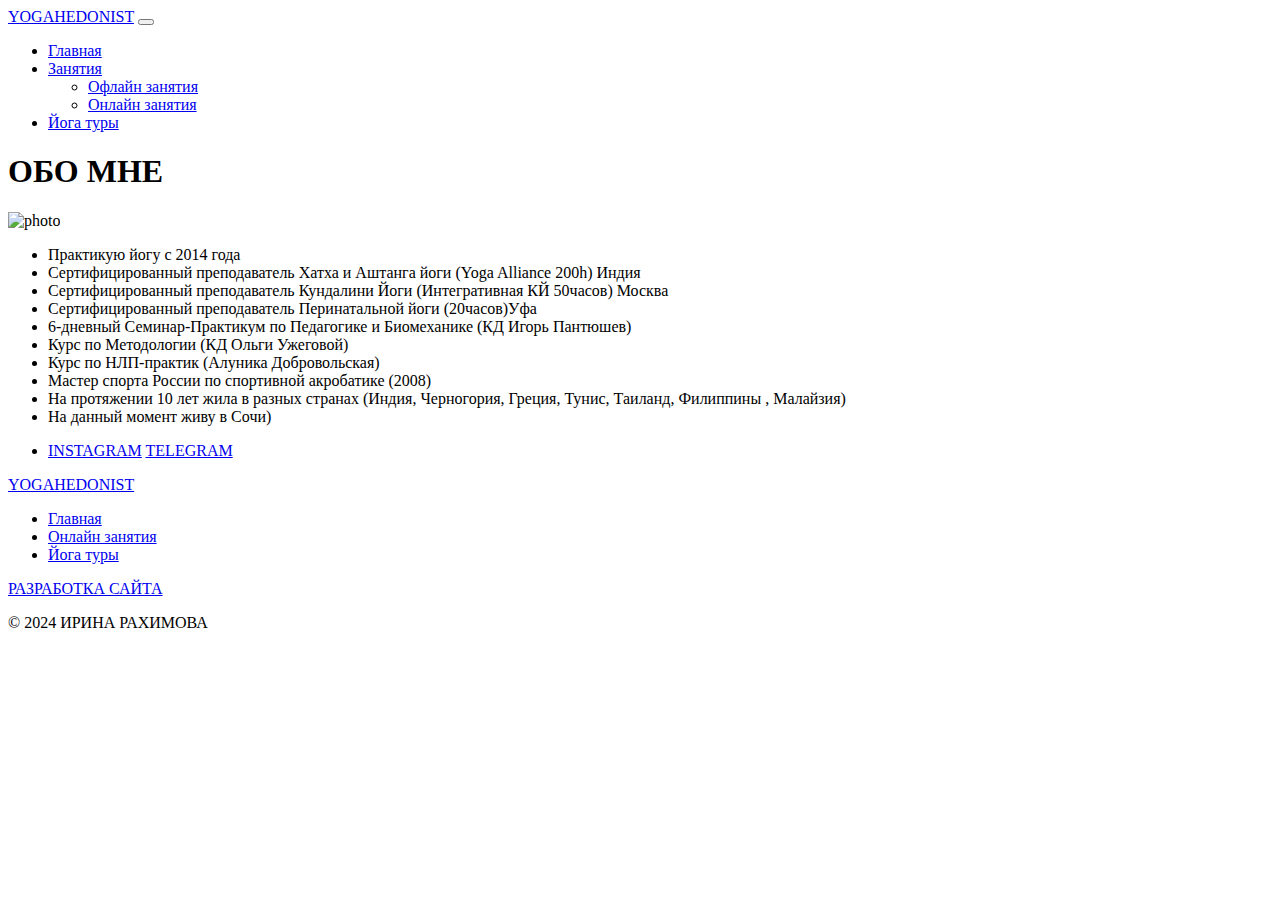
==== about.html @ 319e91f0 "Add files via upload" ====
<!doctype html>
<html lang="ru">

<head>
  <meta charset="utf-8">
  <meta name="viewport" content="width=device-width, initial-scale=1">
  <title>yoga</title>
  <link
    rel="stylesheet"
    href="https://cdnjs.cloudflare.com/ajax/libs/animate.css/4.1.1/animate.min.css"
  />
  <link href="https://cdn.jsdelivr.net/npm/bootstrap@5.3.0/dist/css/bootstrap.min.css" rel="stylesheet"
    integrity="sha384-9ndCyUaIbzAi2FUVXJi0CjmCapSmO7SnpJef0486qhLnuZ2cdeRhO02iuK6FUUVM" crossorigin="anonymous">
    <link rel="stylesheet" href="css/style.min.css">
    
</head>

<body>
  

<header class="header">
  <div class="container">
      <nav class="navbar navbar-expand-lg">
        <div class="container-fluid">
          <a class="navbar-brand" href="#">YOGAHEDONIST</a>
          <button class="navbar-toggler" type="button" data-bs-toggle="collapse" data-bs-target="#navbarSupportedContent"
            aria-controls="navbarSupportedContent" aria-expanded="false" aria-label="Toggle navigation">
            <span class="navbar-toggler-icon"></span>
          </button>
          <div class="collapse navbar-collapse" id="navbarSupportedContent">
            <ul class="navbar-nav me-auto mb-2 mb-lg-0">
              <li class="nav-item">
                <a class="nav-link" aria-current="page" href="index.html">Главная</a>
              </li>
              
              <li class="nav-item dropdown">
                <a class="nav-link dropdown-toggle" href="#" role="button" data-bs-toggle="dropdown" aria-expanded="false">
                  Занятия
                </a>
                <ul class="dropdown-menu">
                  <li><a class="dropdown-item" href="#">Офлайн занятия</a></li>
                  <li><a class="dropdown-item" href="#">Онлайн занятия</a></li>
                </ul>
              </li>
              <!-- <li class="nav-item">
                <a class="nav-link" href="#">Полезности</a>
              </li> -->
              <li class="nav-item">
                <a class="nav-link" href="#">Йога туры</a>
              </li>
            </ul>
          </div>
      </nav>
    </div>
</header>

<div class="aboutme">
  <div class="container">
<section class="about-photo">
<div class="container-fluid">
<div>
  <div class="about-photo__box">
  <h1 class="about-photo__title">
ОБО МНЕ
  </h1>
  <img class="about-photo__img" src="img/aboutme.jpeg" alt="photo">
  </div>
</div>
</div>
</section>


    <div class="aboutme__timeline">
      <ul class="timeline">
  <li class="event">
    <div class="event__date">
      Практикую йогу с 2014 года
    </div>
  </li>
  <li class="event">
    <div class="event__date">
      Сертифицированный преподаватель  Хатха и Аштанга йоги 
(Yoga Alliance 200h) Индия
    </div>
  </li>
  <li class="event">
    <div class="event__date">
      Сертифицированный преподаватель Кундалини Йоги 
(Интегративная КЙ 50часов) Москва
    </div>
  </li>
  <li class="event">
    <div class="event__date">
      Сертифицированный преподаватель Перинатальной йоги 
(20часов)Уфа
    </div>
  </li>
  <li class="event ">
    <div class="event__date">
      6-дневный Семинар-Практикум по Педагогике и Биомеханике 
(КД Игорь Пантюшев)
    </div>
  </li>

   <li class="event">
    <div class="event__date">
      Курс по Методологии 
(КД Ольги Ужеговой)
    </div>
  </li>
  <li class="event">
    <div class="event__date">
      Курс по НЛП-практик 
(Алуника Добровольская)
    </div>
  </li>
   <li class="event">
    <div class="event__date">
      Мастер спорта России по спортивной акробатике (2008)
    </div>
  </li>
   <li class="event">
    <div class="event__date">
      На протяжении 10 лет жила в разных странах (Индия, Черногория, Греция, Тунис, Таиланд, Филиппины , Малайзия)
    </div>
  </li>
  <li class="event">
    <div class="event__date">
      На данный момент живу в Сочи)
    </div>
    </div>
  </li>
  
</ul>
    </div>
  </div>
</div>

<footer class="footer">
  <div class="container">

<div class="grid">
 
  <div class="g-col-4">
 <div class="rows">
    <div class="footer__contact text-right">
      <ul>
       <li class="footer__inst">
         <div class="col-sm about-photo__info-btn">
      <a class="btn" href="/classes" id="classesButton" class="btn btn-primary">INSTAGRAM</a>
      <a class="btn" href="https://t.me/+U48zhZ6EYbc2MWZl" id="classesButton" class="btn btn-primary">TELEGRAM</a>
    </div>
    </div>
    </div>
 <div style="grid-row: span 14;">
   <div class="footer__row-top row">
    <div class="footer__col-top col">
       <a class="navbar-brand" href="#">YOGAHEDONIST</a>
            <ul class="footer__navbar navbar-nav me-auto mb-2 mb-lg-0">
              <li class="nav-item">
                <a class="footer__link nav-link" aria-current="page" href="index.html">Главная</a>
              </li>
              <li class="nav-item">
                <a class="footer__link nav-link" href="#">Онлайн занятия</a>
              </li>
              <!-- <li class="nav-item">
                <a class="footer__link nav-link" href="#">Полезности</a>
              </li> -->
              <li class="nav-item">
                <a class="footer__link nav-link" href="#">Йога туры</a>
              </li>
            </ul>
    </div>
    </div>
  </div>

  <div class="">
    <div class="">
      <a class="footer__developer" href="#">РАЗРАБОТКА САЙТА</a>
    </div>
    <div class="">
      <p class="footer__copy footer__developer">
        &copy; 2024 ИРИНА РАХИМОВА
      </p>
    </div>
  </div>
  </div>
</div>
  </div>
</footer>







  <script src="https://cdn.jsdelivr.net/npm/@popperjs/core@2.11.8/dist/umd/popper.min.js"
    integrity="sha384-I7E8VVD/ismYTF4hNIPjVp/Zjvgyol6VFvRkX/vR+Vc4jQkC+hVqc2pM8ODewa9r" crossorigin="anonymous"></script>
  <script src="https://cdn.jsdelivr.net/npm/bootstrap@5.3.0/dist/js/bootstrap.min.js"
    integrity="sha384-fbbOQedDUMZZ5KreZpsbe1LCZPVmfTnH7ois6mU1QK+m14rQ1l2bGBq41eYeM/fS" crossorigin="anonymous"></script>
    <script src="js/about.js"></script>
     <script src="js/main.js"></script>
</body>

</html>
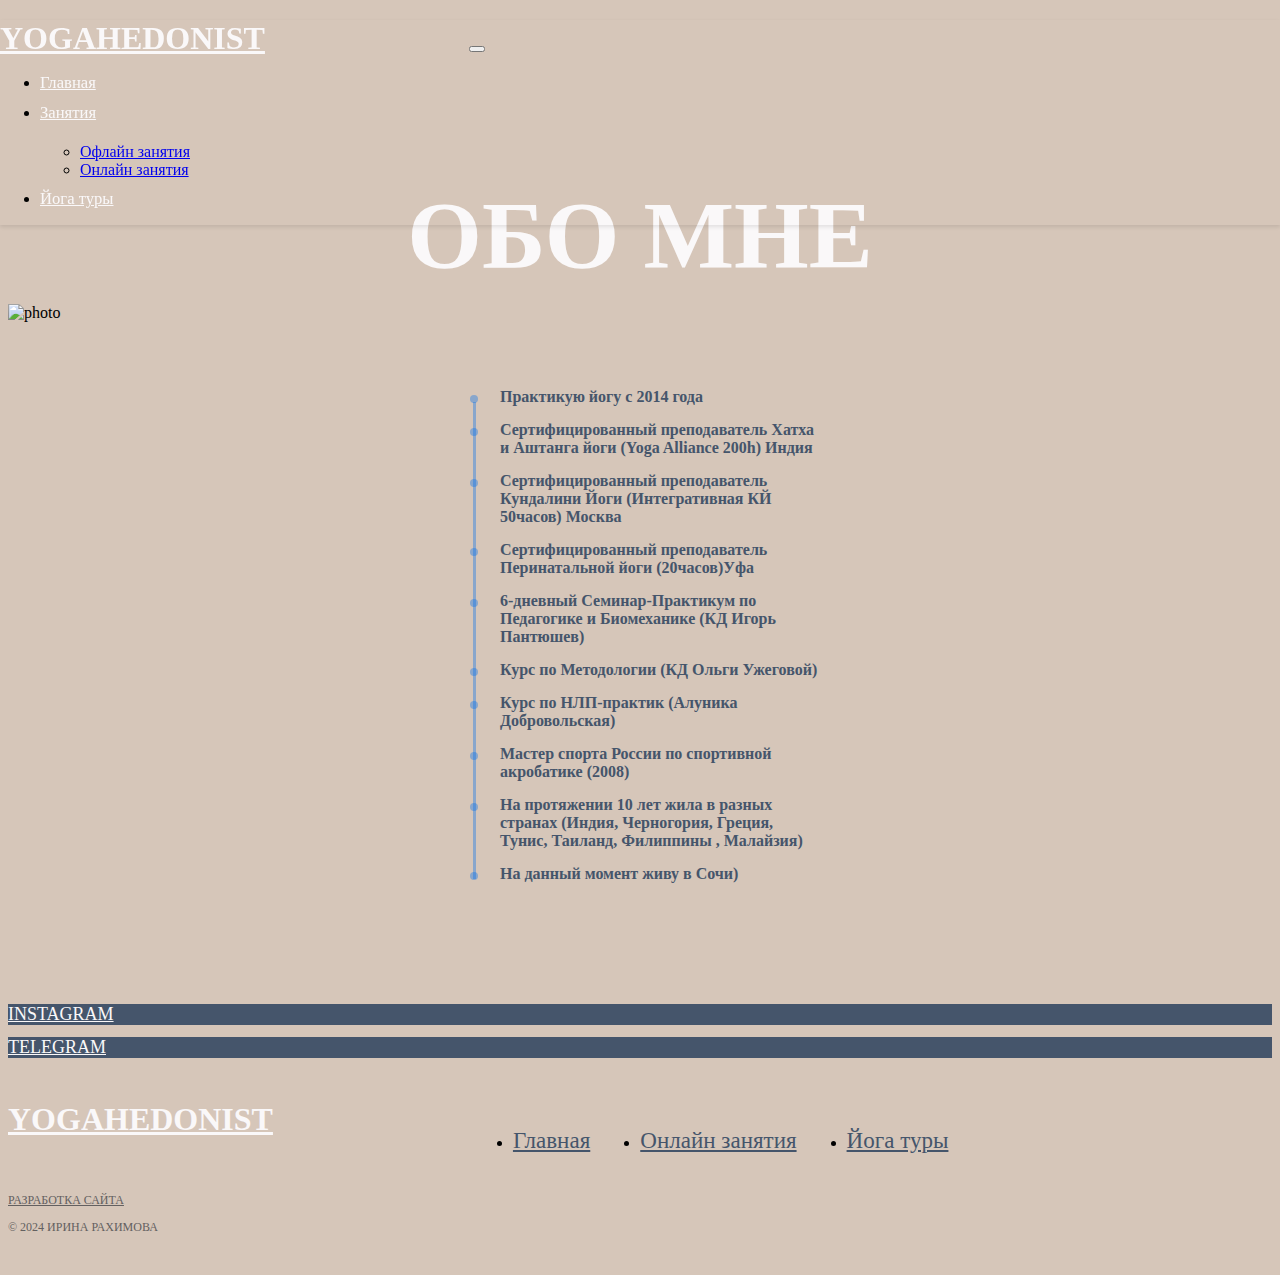
==== commit ed7dd99f: "Add files via upload" ====
--- a/about.html
+++ b/about.html
@@ -22,7 +22,7 @@
   <div class="container">
       <nav class="navbar navbar-expand-lg">
         <div class="container-fluid">
-          <a class="navbar-brand" href="#">YOGAHEDONIST</a>
+          <a class="navbar-brand" href="index.html">YOGAHEDONIST</a>
           <button class="navbar-toggler" type="button" data-bs-toggle="collapse" data-bs-target="#navbarSupportedContent"
             aria-controls="navbarSupportedContent" aria-expanded="false" aria-label="Toggle navigation">
             <span class="navbar-toggler-icon"></span>
@@ -38,8 +38,8 @@
                   Занятия
                 </a>
                 <ul class="dropdown-menu">
-                  <li><a class="dropdown-item" href="#">Офлайн занятия</a></li>
-                  <li><a class="dropdown-item" href="#">Онлайн занятия</a></li>
+                  <li><a class="dropdown-item" href="oflineprice.html">Офлайн занятия</a></li>
+                  <li><a class="dropdown-item" href="onlineprice.html">Онлайн занятия</a></li>
                 </ul>
               </li>
               <!-- <li class="nav-item">
@@ -144,11 +144,10 @@
   <div class="g-col-4">
  <div class="rows">
     <div class="footer__contact text-right">
-      <ul>
-       <li class="footer__inst">
+     
          <div class="col-sm about-photo__info-btn">
-      <a class="btn" href="/classes" id="classesButton" class="btn btn-primary">INSTAGRAM</a>
-      <a class="btn" href="https://t.me/+U48zhZ6EYbc2MWZl" id="classesButton" class="btn btn-primary">TELEGRAM</a>
+      <a class="btn" href="#" id="classesButton">INSTAGRAM</a>
+      <a class="btn" href="https://t.me/+U48zhZ6EYbc2MWZl" id="classesButton">TELEGRAM</a>
     </div>
     </div>
     </div>
--- a/css/style.min.css
+++ b/css/style.min.css
@@ -0,0 +1 @@
+@font-face{font-family:Kanik-Medium;src:url(fonts/Kanik-Medium) format("woff");src:url(fonts/Kanik-SEmiBold) format("woff");src:url(fonts/Megisha) format("woff")}body{height:100%;background-color:#d6c6b9}.header{position:fixed;top:20px;left:0;width:100%;z-index:1000;box-shadow:0 2px 4px rgba(0,0,0,.1)}.active{font-weight:700;color:#45556b}.footer__link,.nav-link{font-family:Kanik-Medium;font-size:1.3vw;font-weight:400;color:#faf8f9;display:flex;justify-content:space-between;margin-right:50px;margin-top:10px}.nav-link::after{content:"";position:absolute;left:0;bottom:0;width:0;height:1px;background-color:var(--text-color);transition:width .5s}.nav-link:hover::after{width:60%}.navbar-brand{margin-right:200px;font-family:Megisha;font-size:2.5vw;font-weight:700;color:#faf8f9}.dropdown-menu{background-color:#d6c6b9;background-color:initial}.dropdown-item{margin-top:9px}.dropdown-menu{border:none;padding-top:20px}.about-photo{margin-top:5vw}.about-photo__box.show{opacity:1}.about-photo__box{display:flex;align-items:center;flex-direction:column;opacity:0;transition:opacity 3.5s ease}.about-photo__img{width:100%;max-width:100%;-o-object-fit:cover;object-fit:cover;padding:0 3vw}.about-photo__title{position:relative;font-family:Megisha;top:4vw;font-size:6rem;font-weight:700;color:#faf8f9}.about-photo__info-title{text-align:center;position:relative;font-family:Megisha;top:-4vw;font-size:8vw;font-weight:700;color:#faf8f9}.about-photo__info-btn{display:flex;flex-direction:column}.btn{margin-bottom:1vw;background-color:#45556b;color:#faf8f9;font-size:18px}.info-col{font-size:17px;color:#faf8f9}.about-photo__info-text{font-size:1.2vw;color:#45556b;font-weight:700}.row{margin-top:30px;margin-bottom:20px}.text-right{align-items:right}.text-left{text-align:left}.text{font-size:1.5vw;margin-bottom:50px}.title{font-size:13vw;margin-top:50px}.about-photo-info__img{width:100%;max-width:100%;-o-object-fit:cover;object-fit:cover}.active-title{padding:10px 0;text-align:center;position:relative;top:0vw;font-size:2.8vw;background-color:rgba(169,158,150,.2431372549);box-shadow:0 2px 4px rgba(0,0,0,.1)}.footer{padding:80px 0 20px 0}.footer__link{border:none}.footer__col-top,.footer__navbar{display:flex;flex-direction:row}.footer__link{font-size:1.8vw;color:#45556b}.footer__title{font-size:3vw;font-weight:700;color:#45556b;margin-bottom:40px}.footer__developer{color:#636060;border:none;font-size:12px}.aboutme__timeline{padding:50px 0 10px 0;display:flex;flex-direction:column;justify-content:center;align-items:center}.timeline{list-style:none;width:320px}.timeline:hover .event{opacity:.5}.timeline .event{color:#45556b;margin-bottom:15px;position:relative;opacity:1;transition:opacity .12s ease-out;-webkit-user-select:none;-moz-user-select:none;user-select:none}.timeline .event:hover{opacity:1}.timeline .event:after,.timeline .event:before{background:rgba(12,116,234,.3882352941);content:"";position:absolute}.timeline .event:before{border-radius:50%;display:block;padding:4px;left:-30px;top:7px}.timeline .event:not(:last-child):after{height:calc(100% + 15px);left:-27px;top:14px;width:3px}.timeline .event--upcoming:after,.timeline .event--upcoming:before{background:rgba(24,81,145,.6901960784)}.timeline .event__date{color:#45556b;font-weight:600;margin-bottom:5px;font-size:1rem}.timeline .event__description{font-weight:300;opacity:.8}.price{color:#45556b;margin-top:60px}.price-box{margin-top:100px;display:flex;flex-direction:row;align-items:center}figure.snip1249{font-family:Raleway,Arial,sans-serif;position:relative;overflow:hidden;margin:10px;min-width:220px;max-width:310px;width:100%;background:#1a1a1a;color:#eae4e4;text-align:left;box-shadow:0 0 5px rgba(0,0,0,.15);background-image:linear-gradient(to bottom,rgba(0,0,0,0) 0,rgba(0,0,0,.3) 100%)}figure.snip1249 *{box-sizing:border-box;transition:all .35s ease-in-out}figure.snip1249 .image{position:relative}figure.snip1249 img{max-width:100%;vertical-align:top}figure.snip1249 i{position:absolute;top:7px;left:12px;font-size:32px;opacity:0;z-index:2;transition-delay:0}figure.snip1249 h3{font-size:1.1rem;margin:0;font-weight:500;text-transform:uppercase}figure.snip1249:after,figure.snip1249:before{width:120px;height:120px;position:absolute;top:0;left:0;content:"";transition:all .35s ease;z-index:1;background-image:#45556b;transition-delay:.3s}figure.snip1249:before{background-color:#45556b;transform:skew(-45deg) translateX(-150%);border-right:1px solid #45556b}figure.snip1249:after{background-color:#d6c6b9;transform:skew(-45deg) translateX(-175%);border-right:1px solid #d6c6b9}figure.snip1249 figcaption{padding:25px 80px 25px 25px;background-color:#fff;color:#000;position:relative;font-size:.9em}figure.snip1249 figcaption p{margin-bottom:15px}figure.snip1249 figcaption:before{width:150px;height:150px;position:absolute;bottom:0;right:0;content:"";z-index:1;background-image:#45556b;background-color:#45556b;transform:skew(-45deg) translateX(50%);border-right:1px solid #20638f}figure.snip1249 .add-to-cart{display:inline-block;width:auto;border:2px solid #20638f;padding:.4em .6em;color:#20638f;text-decoration:none;font-weight:800;font-size:.9em;text-transform:uppercase}figure.snip1249 .add-to-cart:hover{background-color:#45556b;color:#faf8f9}figure.snip1249 .price{position:absolute;right:0;bottom:0;color:#fff;z-index:2;text-transform:uppercase;padding:20px;font-weight:800;font-size:1.2em;text-align:center}figure.snip1249 .price s{display:block;font-size:.85em;font-weight:400;opacity:.8}figure.snip1249.hover i,figure.snip1249:hover i{opacity:.7;transition-delay:.3s}figure.snip1249.hover h3,figure.snip1249:hover h3{transform:translateY(0);opacity:1}figure.snip1249.hover:before,figure.snip1249:hover:before{transition-delay:0s;transform:skew(-45deg) translateX(-50%)}figure.snip1249.hover:after,figure.snip1249:hover:after{transition-delay:.1s;transform:skew(-45deg) translateX(-75%)}figure.snip1249 ::marker{display:none}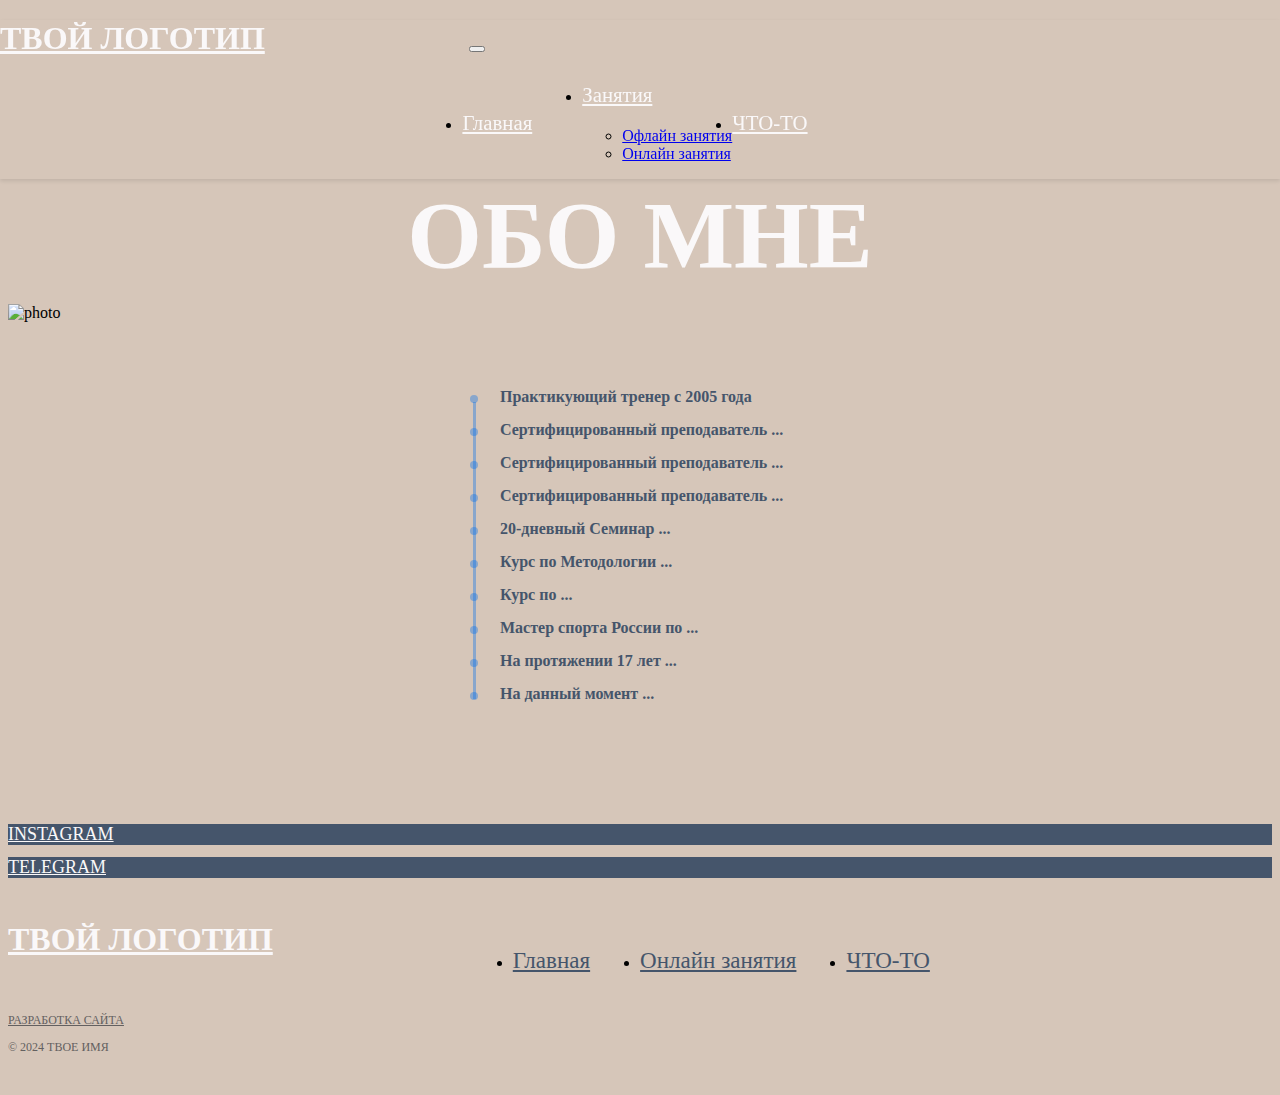
==== commit 0248c53b: "Add files via upload" ====
--- a/about.html
+++ b/about.html
@@ -22,7 +22,7 @@
   <div class="container">
       <nav class="navbar navbar-expand-lg">
         <div class="container-fluid">
-          <a class="navbar-brand" href="index.html">YOGAHEDONIST</a>
+          <a class="navbar-brand" href="index.html">ТВОЙ ЛОГОТИП</a>
           <button class="navbar-toggler" type="button" data-bs-toggle="collapse" data-bs-target="#navbarSupportedContent"
             aria-controls="navbarSupportedContent" aria-expanded="false" aria-label="Toggle navigation">
             <span class="navbar-toggler-icon"></span>
@@ -46,7 +46,7 @@
                 <a class="nav-link" href="#">Полезности</a>
               </li> -->
               <li class="nav-item">
-                <a class="nav-link" href="#">Йога туры</a>
+                <a class="nav-link" href="#">ЧТО-ТО</a>
               </li>
             </ul>
           </div>
@@ -63,7 +63,7 @@
   <h1 class="about-photo__title">
 ОБО МНЕ
   </h1>
-  <img class="about-photo__img" src="img/aboutme.jpeg" alt="photo">
+  <img class="about-photo__img" src="img/background.jpg" alt="photo">
   </div>
 </div>
 </div>
@@ -74,59 +74,53 @@
       <ul class="timeline">
   <li class="event">
     <div class="event__date">
-      Практикую йогу с 2014 года
+      Практикующий тренер с 2005 года
     </div>
   </li>
   <li class="event">
     <div class="event__date">
-      Сертифицированный преподаватель  Хатха и Аштанга йоги 
-(Yoga Alliance 200h) Индия
+      Сертифицированный преподаватель ...
     </div>
   </li>
   <li class="event">
     <div class="event__date">
-      Сертифицированный преподаватель Кундалини Йоги 
-(Интегративная КЙ 50часов) Москва
-    </div>
+      Сертифицированный преподаватель ...
   </li>
   <li class="event">
     <div class="event__date">
-      Сертифицированный преподаватель Перинатальной йоги 
-(20часов)Уфа
+      Сертифицированный преподаватель ...
     </div>
   </li>
   <li class="event ">
     <div class="event__date">
-      6-дневный Семинар-Практикум по Педагогике и Биомеханике 
-(КД Игорь Пантюшев)
+      20-дневный Семинар ...
     </div>
   </li>
 
    <li class="event">
     <div class="event__date">
       Курс по Методологии 
-(КД Ольги Ужеговой)
+      ...
     </div>
   </li>
   <li class="event">
     <div class="event__date">
-      Курс по НЛП-практик 
-(Алуника Добровольская)
+      Курс по ...
     </div>
   </li>
    <li class="event">
     <div class="event__date">
-      Мастер спорта России по спортивной акробатике (2008)
+      Мастер спорта России по ...
     </div>
   </li>
    <li class="event">
     <div class="event__date">
-      На протяжении 10 лет жила в разных странах (Индия, Черногория, Греция, Тунис, Таиланд, Филиппины , Малайзия)
+      На протяжении 17 лет ...
     </div>
   </li>
   <li class="event">
     <div class="event__date">
-      На данный момент живу в Сочи)
+      На данный момент ...
     </div>
     </div>
   </li>
@@ -154,7 +148,7 @@
  <div style="grid-row: span 14;">
    <div class="footer__row-top row">
     <div class="footer__col-top col">
-       <a class="navbar-brand" href="#">YOGAHEDONIST</a>
+       <a class="navbar-brand" href="#">ТВОЙ ЛОГОТИП</a>
             <ul class="footer__navbar navbar-nav me-auto mb-2 mb-lg-0">
               <li class="nav-item">
                 <a class="footer__link nav-link" aria-current="page" href="index.html">Главная</a>
@@ -166,7 +160,7 @@
                 <a class="footer__link nav-link" href="#">Полезности</a>
               </li> -->
               <li class="nav-item">
-                <a class="footer__link nav-link" href="#">Йога туры</a>
+                <a class="footer__link nav-link" href="#">ЧТО-ТО</a>
               </li>
             </ul>
     </div>
@@ -179,7 +173,7 @@
     </div>
     <div class="">
       <p class="footer__copy footer__developer">
-        &copy; 2024 ИРИНА РАХИМОВА
+        &copy; 2024 ТВОЕ ИМЯ
       </p>
     </div>
   </div>
--- a/css/style.min.css
+++ b/css/style.min.css
@@ -1 +1 @@
-@font-face{font-family:Kanik-Medium;src:url(fonts/Kanik-Medium) format("woff");src:url(fonts/Kanik-SEmiBold) format("woff");src:url(fonts/Megisha) format("woff")}body{height:100%;background-color:#d6c6b9}.header{position:fixed;top:20px;left:0;width:100%;z-index:1000;box-shadow:0 2px 4px rgba(0,0,0,.1)}.active{font-weight:700;color:#45556b}.footer__link,.nav-link{font-family:Kanik-Medium;font-size:1.3vw;font-weight:400;color:#faf8f9;display:flex;justify-content:space-between;margin-right:50px;margin-top:10px}.nav-link::after{content:"";position:absolute;left:0;bottom:0;width:0;height:1px;background-color:var(--text-color);transition:width .5s}.nav-link:hover::after{width:60%}.navbar-brand{margin-right:200px;font-family:Megisha;font-size:2.5vw;font-weight:700;color:#faf8f9}.dropdown-menu{background-color:#d6c6b9;background-color:initial}.dropdown-item{margin-top:9px}.dropdown-menu{border:none;padding-top:20px}.about-photo{margin-top:5vw}.about-photo__box.show{opacity:1}.about-photo__box{display:flex;align-items:center;flex-direction:column;opacity:0;transition:opacity 3.5s ease}.about-photo__img{width:100%;max-width:100%;-o-object-fit:cover;object-fit:cover;padding:0 3vw}.about-photo__title{position:relative;font-family:Megisha;top:4vw;font-size:6rem;font-weight:700;color:#faf8f9}.about-photo__info-title{text-align:center;position:relative;font-family:Megisha;top:-4vw;font-size:8vw;font-weight:700;color:#faf8f9}.about-photo__info-btn{display:flex;flex-direction:column}.btn{margin-bottom:1vw;background-color:#45556b;color:#faf8f9;font-size:18px}.info-col{font-size:17px;color:#faf8f9}.about-photo__info-text{font-size:1.2vw;color:#45556b;font-weight:700}.row{margin-top:30px;margin-bottom:20px}.text-right{align-items:right}.text-left{text-align:left}.text{font-size:1.5vw;margin-bottom:50px}.title{font-size:13vw;margin-top:50px}.about-photo-info__img{width:100%;max-width:100%;-o-object-fit:cover;object-fit:cover}.active-title{padding:10px 0;text-align:center;position:relative;top:0vw;font-size:2.8vw;background-color:rgba(169,158,150,.2431372549);box-shadow:0 2px 4px rgba(0,0,0,.1)}.footer{padding:80px 0 20px 0}.footer__link{border:none}.footer__col-top,.footer__navbar{display:flex;flex-direction:row}.footer__link{font-size:1.8vw;color:#45556b}.footer__title{font-size:3vw;font-weight:700;color:#45556b;margin-bottom:40px}.footer__developer{color:#636060;border:none;font-size:12px}.aboutme__timeline{padding:50px 0 10px 0;display:flex;flex-direction:column;justify-content:center;align-items:center}.timeline{list-style:none;width:320px}.timeline:hover .event{opacity:.5}.timeline .event{color:#45556b;margin-bottom:15px;position:relative;opacity:1;transition:opacity .12s ease-out;-webkit-user-select:none;-moz-user-select:none;user-select:none}.timeline .event:hover{opacity:1}.timeline .event:after,.timeline .event:before{background:rgba(12,116,234,.3882352941);content:"";position:absolute}.timeline .event:before{border-radius:50%;display:block;padding:4px;left:-30px;top:7px}.timeline .event:not(:last-child):after{height:calc(100% + 15px);left:-27px;top:14px;width:3px}.timeline .event--upcoming:after,.timeline .event--upcoming:before{background:rgba(24,81,145,.6901960784)}.timeline .event__date{color:#45556b;font-weight:600;margin-bottom:5px;font-size:1rem}.timeline .event__description{font-weight:300;opacity:.8}.price{color:#45556b;margin-top:60px}.price-box{margin-top:100px;display:flex;flex-direction:row;align-items:center}figure.snip1249{font-family:Raleway,Arial,sans-serif;position:relative;overflow:hidden;margin:10px;min-width:220px;max-width:310px;width:100%;background:#1a1a1a;color:#eae4e4;text-align:left;box-shadow:0 0 5px rgba(0,0,0,.15);background-image:linear-gradient(to bottom,rgba(0,0,0,0) 0,rgba(0,0,0,.3) 100%)}figure.snip1249 *{box-sizing:border-box;transition:all .35s ease-in-out}figure.snip1249 .image{position:relative}figure.snip1249 img{max-width:100%;vertical-align:top}figure.snip1249 i{position:absolute;top:7px;left:12px;font-size:32px;opacity:0;z-index:2;transition-delay:0}figure.snip1249 h3{font-size:1.1rem;margin:0;font-weight:500;text-transform:uppercase}figure.snip1249:after,figure.snip1249:before{width:120px;height:120px;position:absolute;top:0;left:0;content:"";transition:all .35s ease;z-index:1;background-image:#45556b;transition-delay:.3s}figure.snip1249:before{background-color:#45556b;transform:skew(-45deg) translateX(-150%);border-right:1px solid #45556b}figure.snip1249:after{background-color:#d6c6b9;transform:skew(-45deg) translateX(-175%);border-right:1px solid #d6c6b9}figure.snip1249 figcaption{padding:25px 80px 25px 25px;background-color:#fff;color:#000;position:relative;font-size:.9em}figure.snip1249 figcaption p{margin-bottom:15px}figure.snip1249 figcaption:before{width:150px;height:150px;position:absolute;bottom:0;right:0;content:"";z-index:1;background-image:#45556b;background-color:#45556b;transform:skew(-45deg) translateX(50%);border-right:1px solid #20638f}figure.snip1249 .add-to-cart{display:inline-block;width:auto;border:2px solid #20638f;padding:.4em .6em;color:#20638f;text-decoration:none;font-weight:800;font-size:.9em;text-transform:uppercase}figure.snip1249 .add-to-cart:hover{background-color:#45556b;color:#faf8f9}figure.snip1249 .price{position:absolute;right:0;bottom:0;color:#fff;z-index:2;text-transform:uppercase;padding:20px;font-weight:800;font-size:1.2em;text-align:center}figure.snip1249 .price s{display:block;font-size:.85em;font-weight:400;opacity:.8}figure.snip1249.hover i,figure.snip1249:hover i{opacity:.7;transition-delay:.3s}figure.snip1249.hover h3,figure.snip1249:hover h3{transform:translateY(0);opacity:1}figure.snip1249.hover:before,figure.snip1249:hover:before{transition-delay:0s;transform:skew(-45deg) translateX(-50%)}figure.snip1249.hover:after,figure.snip1249:hover:after{transition-delay:.1s;transform:skew(-45deg) translateX(-75%)}figure.snip1249 ::marker{display:none}+@font-face{font-family:Kanik-Medium;src:url(fonts/Kanik-Medium) format("woff");src:url(fonts/Kanik-SEmiBold) format("woff");src:url(fonts/Megisha) format("woff")}body{height:100%;background-color:#d6c6b9}.header{position:fixed;top:20px;left:0;width:100%;z-index:1000;box-shadow:0 2px 4px rgba(0,0,0,.1)}.active{font-weight:700;color:#45556b}.footer__link,.nav-link{font-family:Kanik-Medium;font-size:1.3rem;font-weight:400;color:#faf8f9;display:flex;justify-content:space-between;margin-right:50px;margin-top:10px}.nav-link::after{content:"";position:absolute;left:0;bottom:0;width:0;height:1px;background-color:var(--text-color);transition:width .5s}.nav-link:hover::after{width:60%}.navbar-nav{display:flex;justify-content:center;align-items:center}.navbar-brand{margin-right:200px;font-family:Megisha;font-size:2.5vw;font-weight:700;color:#faf8f9}.dropdown-menu{background-color:#d6c6b9;background-color:initial}.dropdown-item{margin-top:9px}.dropdown-menu{border:none;padding-top:20px}.about-photo{margin-top:5vw}.about-photo__box.show{opacity:1}.about-photo__box{display:flex;align-items:center;flex-direction:column;opacity:0;transition:opacity 3.5s ease}.about-photo__img{width:100%;max-width:100%;-o-object-fit:cover;object-fit:cover;padding:0 3vw}.about-photo__title{text-align:center;position:relative;font-family:Megisha;top:4vw;font-size:6rem;font-weight:700;color:#faf8f9}.about-photo__info-title{text-align:center;position:relative;font-family:Megisha;top:-4vw;font-size:8vw;font-weight:700;color:#faf8f9}.about-photo__info-btn{display:flex;flex-direction:column}.btn{margin-bottom:1vw;background-color:#45556b;color:#faf8f9;font-size:18px}.info-col{font-size:17px;color:#faf8f9}.about-photo__info-text{font-size:1.2vw;color:#45556b;font-weight:700}.row{margin-top:30px;margin-bottom:20px}.text-right{align-items:right}.text-left{text-align:left}.text{font-size:1.5vw;margin-bottom:50px}.title{font-size:13vw;margin-top:50px}.about-photo-info__img{width:100%;max-width:100%;-o-object-fit:cover;object-fit:cover}.active-title{padding:10px 0;text-align:center;position:relative;top:0vw;font-size:2.8vw;background-color:rgba(169,158,150,.2431372549);box-shadow:0 2px 4px rgba(0,0,0,.1)}.footer{padding:80px 0 20px 0}.footer__link{border:none}.footer__col-top,.footer__navbar{display:flex;flex-direction:row}.footer__link{font-size:1.8vw;color:#45556b}.footer__title{font-size:3vw;font-weight:700;color:#45556b;margin-bottom:40px}.footer__developer{color:#636060;border:none;font-size:12px}.aboutme__timeline{padding:50px 0 10px 0;display:flex;flex-direction:column;justify-content:center;align-items:center}.timeline{list-style:none;width:320px}.timeline:hover .event{opacity:.5}.timeline .event{color:#45556b;margin-bottom:15px;position:relative;opacity:1;transition:opacity .12s ease-out;-webkit-user-select:none;-moz-user-select:none;user-select:none}.timeline .event:hover{opacity:1}.timeline .event:after,.timeline .event:before{background:rgba(12,116,234,.3882352941);content:"";position:absolute}.timeline .event:before{border-radius:50%;display:block;padding:4px;left:-30px;top:7px}.timeline .event:not(:last-child):after{height:calc(100% + 15px);left:-27px;top:14px;width:3px}.timeline .event--upcoming:after,.timeline .event--upcoming:before{background:rgba(24,81,145,.6901960784)}.timeline .event__date{color:#45556b;font-weight:600;margin-bottom:5px;font-size:1rem}.timeline .event__description{font-weight:300;opacity:.8}.price{color:#45556b;margin-top:60px}.price-box{margin-top:100px;display:flex;flex-direction:row;align-items:center}figure.snip1249{font-family:Raleway,Arial,sans-serif;position:relative;overflow:hidden;margin:10px;min-width:220px;max-width:310px;width:100%;background:#1a1a1a;color:#eae4e4;text-align:left;box-shadow:0 0 5px rgba(0,0,0,.15);background-image:linear-gradient(to bottom,rgba(0,0,0,0) 0,rgba(0,0,0,.3) 100%)}figure.snip1249 *{box-sizing:border-box;transition:all .35s ease-in-out}figure.snip1249 .image{position:relative}figure.snip1249 img{max-width:100%;vertical-align:top}figure.snip1249 i{position:absolute;top:7px;left:12px;font-size:32px;opacity:0;z-index:2;transition-delay:0}figure.snip1249 h3{font-size:1.1rem;margin:0;font-weight:500;text-transform:uppercase}figure.snip1249:after,figure.snip1249:before{width:120px;height:120px;position:absolute;top:0;left:0;content:"";transition:all .35s ease;z-index:1;background-image:#45556b;transition-delay:.3s}figure.snip1249:before{background-color:#45556b;transform:skew(-45deg) translateX(-150%);border-right:1px solid #45556b}figure.snip1249:after{background-color:#d6c6b9;transform:skew(-45deg) translateX(-175%);border-right:1px solid #d6c6b9}figure.snip1249 figcaption{padding:25px 80px 25px 25px;background-color:#fff;color:#000;position:relative;font-size:.9em}figure.snip1249 figcaption p{margin-bottom:15px}figure.snip1249 figcaption:before{width:150px;height:150px;position:absolute;bottom:0;right:0;content:"";z-index:1;background-image:#45556b;background-color:#45556b;transform:skew(-45deg) translateX(50%);border-right:1px solid #20638f}figure.snip1249 .add-to-cart{display:inline-block;width:auto;border:2px solid #20638f;padding:.4em .6em;color:#20638f;text-decoration:none;font-weight:800;font-size:.9em;text-transform:uppercase}figure.snip1249 .add-to-cart:hover{background-color:#45556b;color:#faf8f9}figure.snip1249 .price{position:absolute;right:0;bottom:0;color:#fff;z-index:2;text-transform:uppercase;padding:20px;font-weight:800;font-size:1.2em;text-align:center}figure.snip1249 .price s{display:block;font-size:.85em;font-weight:400;opacity:.8}figure.snip1249.hover i,figure.snip1249:hover i{opacity:.7;transition-delay:.3s}figure.snip1249.hover h3,figure.snip1249:hover h3{transform:translateY(0);opacity:1}figure.snip1249.hover:before,figure.snip1249:hover:before{transition-delay:0s;transform:skew(-45deg) translateX(-50%)}figure.snip1249.hover:after,figure.snip1249:hover:after{transition-delay:.1s;transform:skew(-45deg) translateX(-75%)}@media(max-width:990px){.navbar-nav{background-color:rgba(69,85,107,.4705882353);border-bottom:1px solid #faf8f9}.navbar-brand{font-size:2.2rem}.about-photo__title{top:6vw;font-size:5rem}.about-photo__info-text{font-size:1.6vw}.active-title{font-size:24px!important;margin-top:-80px}.footer__navbar{background-color:#d6c6b9!important}.navbar-brand{margin-right:50px}.price-box{flex-direction:column}figure.snip1249{max-width:510px}}@media(max-width:790px){.about-photo__title{margin-top:50px;top:6vw;font-size:4rem}.active-title{font-size:20px!important}.about-photo__info-text{font-size:2vw}.text{margin-bottom:0}}@media(max-width:700px){.text{margin-bottom:0}.active-title{top:17vw}}@media(max-width:640px){.about-photo__title{font-size:3.5rem}.footer__col-top{display:flex;flex-direction:column}.footer__navbar{text-align:center}.footer__link{font-size:22px}figure.snip1249{max-width:410px}.price-box{margin-top:50px}}@media(max-width:560px){.about-photo__title{top:7vw;font-size:3rem}.active-title{top:-5vw}.about-photo__info-text{font-size:2.5vw}}@media(max-width:490px){.about-photo__title{font-size:2.5rem}.navbar-brand{margin-right:0;font-size:1.4rem}figure.snip1249{max-width:310px}.price-box{margin-top:40px}}@media(max-width:410px){.about-photo__title{font-size:2.3rem}.about-photo__info-text{font-size:3vw}.active-title{font-size:18px!important}figure.snip1249{max-width:260px}.price-box{margin-top:30px}}@media(max-width:380px){.about-photo__title{font-size:2rem}figure.snip1249{max-width:240px}}@media(max-width:340px){.about-photo__title{font-size:1.8rem}.navbar-brand{font-size:1rem}.about-photo__info-text{font-size:4vw}}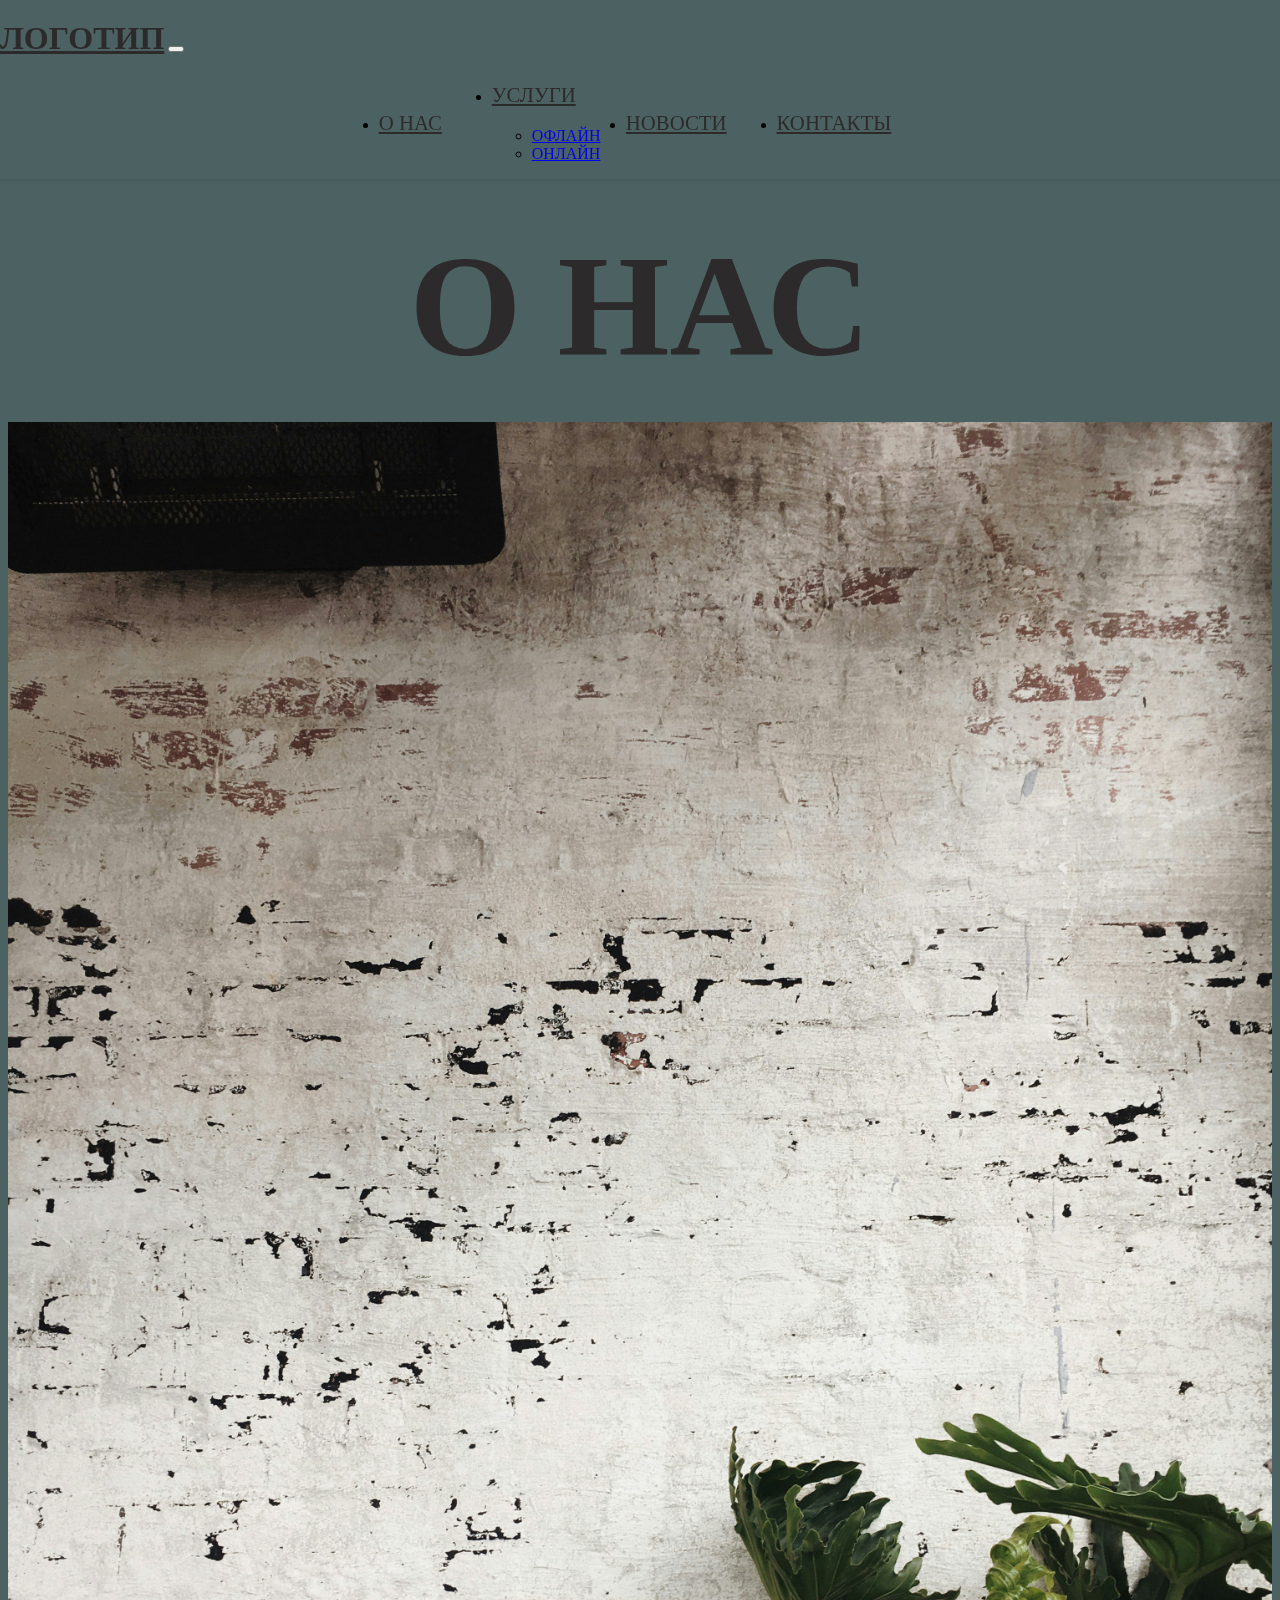
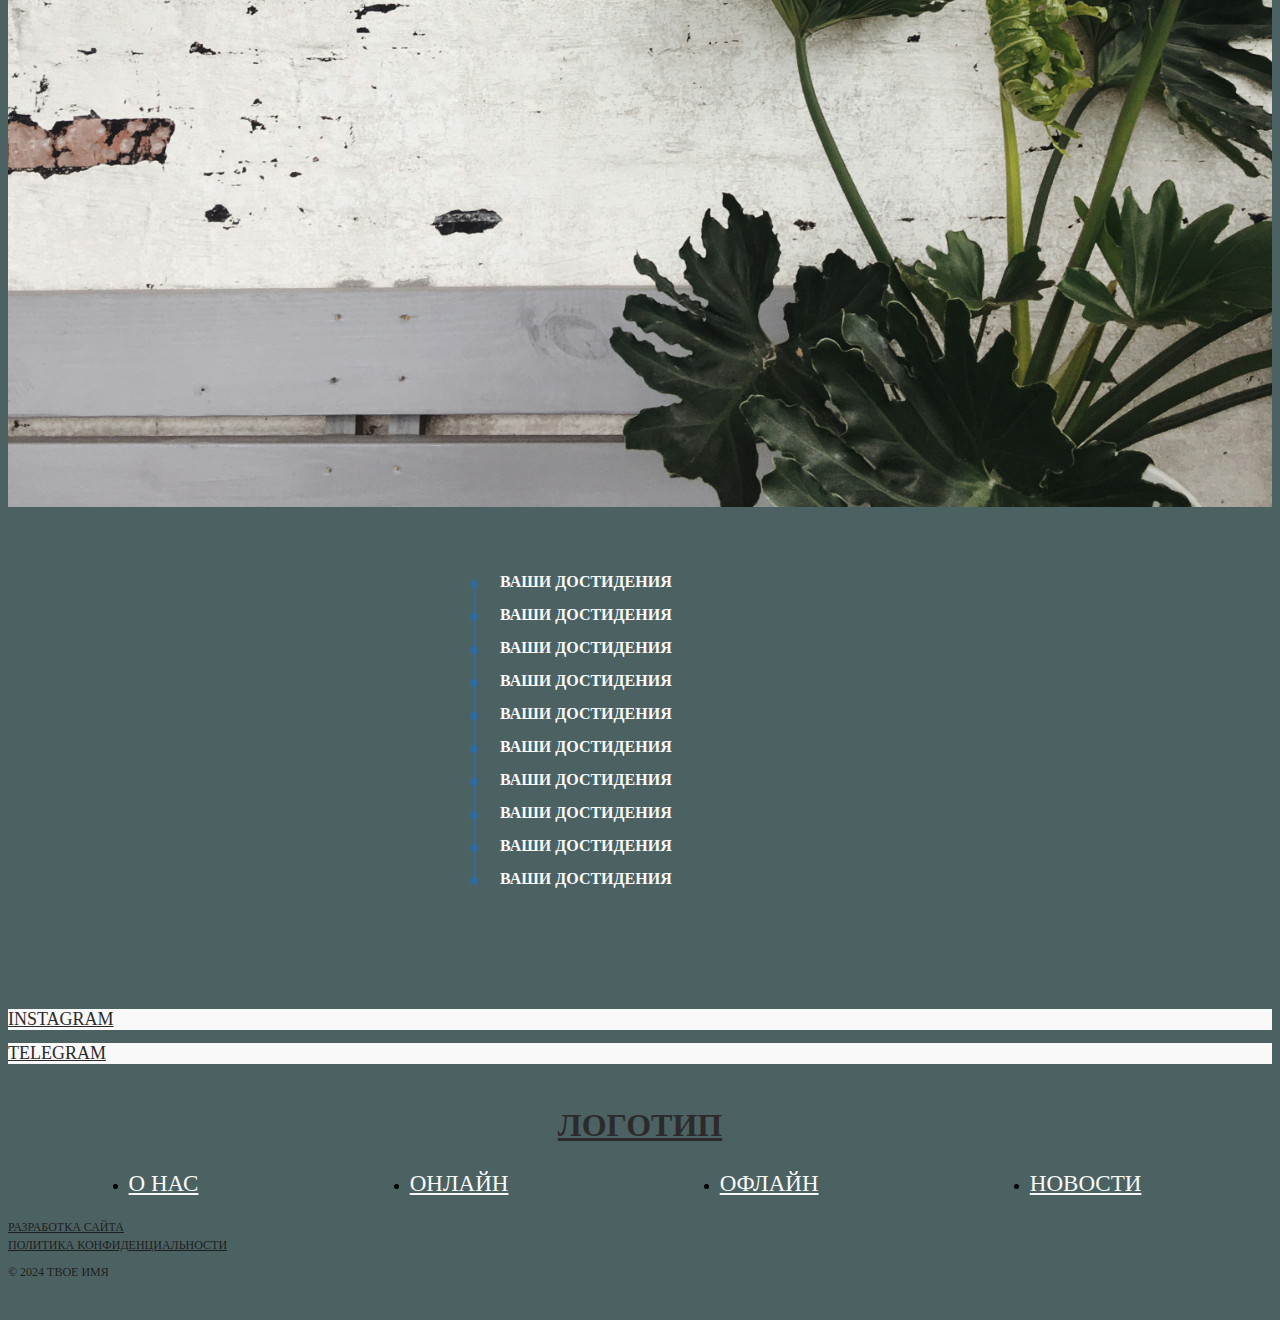
==== commit 09ae83b3: "Add files via upload" ====
--- a/about.html
+++ b/about.html
@@ -22,7 +22,7 @@
   <div class="container">
       <nav class="navbar navbar-expand-lg">
         <div class="container-fluid">
-          <a class="navbar-brand" href="index.html">ТВОЙ ЛОГОТИП</a>
+          <a class="navbar-brand" href="index.html">ЛОГОТИП</a>
           <button class="navbar-toggler" type="button" data-bs-toggle="collapse" data-bs-target="#navbarSupportedContent"
             aria-controls="navbarSupportedContent" aria-expanded="false" aria-label="Toggle navigation">
             <span class="navbar-toggler-icon"></span>
@@ -30,25 +30,26 @@
           <div class="collapse navbar-collapse" id="navbarSupportedContent">
             <ul class="navbar-nav me-auto mb-2 mb-lg-0">
               <li class="nav-item">
-                <a class="nav-link" aria-current="page" href="index.html">Главная</a>
+                <a class="nav-link" aria-current="page" href="about.html">О НАС</a>
               </li>
               
               <li class="nav-item dropdown">
                 <a class="nav-link dropdown-toggle" href="#" role="button" data-bs-toggle="dropdown" aria-expanded="false">
-                  Занятия
+                  УСЛУГИ
                 </a>
                 <ul class="dropdown-menu">
-                  <li><a class="dropdown-item" href="oflineprice.html">Офлайн занятия</a></li>
-                  <li><a class="dropdown-item" href="onlineprice.html">Онлайн занятия</a></li>
+                  <li><a class="dropdown-item" href="oflineprice.html">ОФЛАЙН</a></li>
+                  <li><a class="dropdown-item" href="onlineprice.html">ОНЛАЙН</a></li>
                 </ul>
               </li>
-              <!-- <li class="nav-item">
-                <a class="nav-link" href="#">Полезности</a>
-              </li> -->
-              <li class="nav-item">
-                <a class="nav-link" href="#">ЧТО-ТО</a>
+              <li class="nav-item">
+                <a class="nav-link" href="#">НОВОСТИ</a>
+              </li>
+              <li class="nav-item">
+                <a class="nav-link" href="#">КОНТАКТЫ</a>
               </li>
             </ul>
+          </div>
           </div>
       </nav>
     </div>
@@ -61,9 +62,9 @@
 <div>
   <div class="about-photo__box">
   <h1 class="about-photo__title">
-ОБО МНЕ
+О НАС
   </h1>
-  <img class="about-photo__img" src="img/background.jpg" alt="photo">
+  <img class="about-photo__img" src="img/backround.jpg" alt="photo">
   </div>
 </div>
 </div>
@@ -74,53 +75,52 @@
       <ul class="timeline">
   <li class="event">
     <div class="event__date">
-      Практикующий тренер с 2005 года
-    </div>
-  </li>
-  <li class="event">
-    <div class="event__date">
-      Сертифицированный преподаватель ...
-    </div>
-  </li>
-  <li class="event">
-    <div class="event__date">
-      Сертифицированный преподаватель ...
-  </li>
-  <li class="event">
-    <div class="event__date">
-      Сертифицированный преподаватель ...
+      ВАШИ ДОСТИДЕНИЯ
+    </div>
+  </li>
+  <li class="event">
+    <div class="event__date">
+      ВАШИ ДОСТИДЕНИЯ
+    </div>
+  </li>
+  <li class="event">
+    <div class="event__date">
+      ВАШИ ДОСТИДЕНИЯ
+    </div>
+  </li>
+  <li class="event">
+    <div class="event__date">
+     ВАШИ ДОСТИДЕНИЯ
     </div>
   </li>
   <li class="event ">
     <div class="event__date">
-      20-дневный Семинар ...
+      ВАШИ ДОСТИДЕНИЯ
     </div>
   </li>
 
    <li class="event">
     <div class="event__date">
-      Курс по Методологии 
-      ...
-    </div>
-  </li>
-  <li class="event">
-    <div class="event__date">
-      Курс по ...
+      ВАШИ ДОСТИДЕНИЯ
+    </div>
+  </li>
+  <li class="event">
+    <div class="event__date">
+      ВАШИ ДОСТИДЕНИЯ
     </div>
   </li>
    <li class="event">
     <div class="event__date">
-      Мастер спорта России по ...
+      ВАШИ ДОСТИДЕНИЯ
     </div>
   </li>
    <li class="event">
     <div class="event__date">
-      На протяжении 17 лет ...
-    </div>
-  </li>
-  <li class="event">
-    <div class="event__date">
-      На данный момент ...
+      ВАШИ ДОСТИДЕНИЯ
+  </li>
+  <li class="event">
+    <div class="event__date">
+      ВАШИ ДОСТИДЕНИЯ
     </div>
     </div>
   </li>
@@ -138,7 +138,6 @@
   <div class="g-col-4">
  <div class="rows">
     <div class="footer__contact text-right">
-     
          <div class="col-sm about-photo__info-btn">
       <a class="btn" href="#" id="classesButton">INSTAGRAM</a>
       <a class="btn" href="https://t.me/+U48zhZ6EYbc2MWZl" id="classesButton">TELEGRAM</a>
@@ -148,28 +147,30 @@
  <div style="grid-row: span 14;">
    <div class="footer__row-top row">
     <div class="footer__col-top col">
-       <a class="navbar-brand" href="#">ТВОЙ ЛОГОТИП</a>
-            <ul class="footer__navbar navbar-nav me-auto mb-2 mb-lg-0">
-              <li class="nav-item">
-                <a class="footer__link nav-link" aria-current="page" href="index.html">Главная</a>
-              </li>
-              <li class="nav-item">
-                <a class="footer__link nav-link" href="#">Онлайн занятия</a>
-              </li>
-              <!-- <li class="nav-item">
-                <a class="footer__link nav-link" href="#">Полезности</a>
-              </li> -->
-              <li class="nav-item">
-                <a class="footer__link nav-link" href="#">ЧТО-ТО</a>
+       <a class="navbar-brand" href="index.html">ЛОГОТИП</a>
+    </div>
+    <ul class="footer__navbar navbar-nav me-auto mb-2 mb-lg-0">
+              <li class="nav-item">
+                <a class="footer__link nav-link" aria-current="page" href="about.html">О НАС</a>
+              <li class="nav-item">
+                <a class="footer__link nav-link" href="onlineprice.html">ОНЛАЙН</a>
+              </li>
+              <li class="nav-item">
+                <a class="footer__link nav-link" href="#">ОФЛАЙН</a>
+              </li>
+              <li class="nav-item">
+                <a class="footer__link nav-link" href="#">НОВОСТИ</a>
               </li>
             </ul>
-    </div>
     </div>
   </div>
 
   <div class="">
     <div class="">
       <a class="footer__developer" href="#">РАЗРАБОТКА САЙТА</a>
+    </div>
+    <div>
+      <a class="footer__developer"  href="policy.html">ПОЛИТИКА КОНФИДЕНЦИАЛЬНОСТИ</a>
     </div>
     <div class="">
       <p class="footer__copy footer__developer">
@@ -181,6 +182,7 @@
 </div>
   </div>
 </footer>
+
 
 
 
--- a/css/style.min.css
+++ b/css/style.min.css
@@ -1 +1 @@
-@font-face{font-family:Kanik-Medium;src:url(fonts/Kanik-Medium) format("woff");src:url(fonts/Kanik-SEmiBold) format("woff");src:url(fonts/Megisha) format("woff")}body{height:100%;background-color:#d6c6b9}.header{position:fixed;top:20px;left:0;width:100%;z-index:1000;box-shadow:0 2px 4px rgba(0,0,0,.1)}.active{font-weight:700;color:#45556b}.footer__link,.nav-link{font-family:Kanik-Medium;font-size:1.3rem;font-weight:400;color:#faf8f9;display:flex;justify-content:space-between;margin-right:50px;margin-top:10px}.nav-link::after{content:"";position:absolute;left:0;bottom:0;width:0;height:1px;background-color:var(--text-color);transition:width .5s}.nav-link:hover::after{width:60%}.navbar-nav{display:flex;justify-content:center;align-items:center}.navbar-brand{margin-right:200px;font-family:Megisha;font-size:2.5vw;font-weight:700;color:#faf8f9}.dropdown-menu{background-color:#d6c6b9;background-color:initial}.dropdown-item{margin-top:9px}.dropdown-menu{border:none;padding-top:20px}.about-photo{margin-top:5vw}.about-photo__box.show{opacity:1}.about-photo__box{display:flex;align-items:center;flex-direction:column;opacity:0;transition:opacity 3.5s ease}.about-photo__img{width:100%;max-width:100%;-o-object-fit:cover;object-fit:cover;padding:0 3vw}.about-photo__title{text-align:center;position:relative;font-family:Megisha;top:4vw;font-size:6rem;font-weight:700;color:#faf8f9}.about-photo__info-title{text-align:center;position:relative;font-family:Megisha;top:-4vw;font-size:8vw;font-weight:700;color:#faf8f9}.about-photo__info-btn{display:flex;flex-direction:column}.btn{margin-bottom:1vw;background-color:#45556b;color:#faf8f9;font-size:18px}.info-col{font-size:17px;color:#faf8f9}.about-photo__info-text{font-size:1.2vw;color:#45556b;font-weight:700}.row{margin-top:30px;margin-bottom:20px}.text-right{align-items:right}.text-left{text-align:left}.text{font-size:1.5vw;margin-bottom:50px}.title{font-size:13vw;margin-top:50px}.about-photo-info__img{width:100%;max-width:100%;-o-object-fit:cover;object-fit:cover}.active-title{padding:10px 0;text-align:center;position:relative;top:0vw;font-size:2.8vw;background-color:rgba(169,158,150,.2431372549);box-shadow:0 2px 4px rgba(0,0,0,.1)}.footer{padding:80px 0 20px 0}.footer__link{border:none}.footer__col-top,.footer__navbar{display:flex;flex-direction:row}.footer__link{font-size:1.8vw;color:#45556b}.footer__title{font-size:3vw;font-weight:700;color:#45556b;margin-bottom:40px}.footer__developer{color:#636060;border:none;font-size:12px}.aboutme__timeline{padding:50px 0 10px 0;display:flex;flex-direction:column;justify-content:center;align-items:center}.timeline{list-style:none;width:320px}.timeline:hover .event{opacity:.5}.timeline .event{color:#45556b;margin-bottom:15px;position:relative;opacity:1;transition:opacity .12s ease-out;-webkit-user-select:none;-moz-user-select:none;user-select:none}.timeline .event:hover{opacity:1}.timeline .event:after,.timeline .event:before{background:rgba(12,116,234,.3882352941);content:"";position:absolute}.timeline .event:before{border-radius:50%;display:block;padding:4px;left:-30px;top:7px}.timeline .event:not(:last-child):after{height:calc(100% + 15px);left:-27px;top:14px;width:3px}.timeline .event--upcoming:after,.timeline .event--upcoming:before{background:rgba(24,81,145,.6901960784)}.timeline .event__date{color:#45556b;font-weight:600;margin-bottom:5px;font-size:1rem}.timeline .event__description{font-weight:300;opacity:.8}.price{color:#45556b;margin-top:60px}.price-box{margin-top:100px;display:flex;flex-direction:row;align-items:center}figure.snip1249{font-family:Raleway,Arial,sans-serif;position:relative;overflow:hidden;margin:10px;min-width:220px;max-width:310px;width:100%;background:#1a1a1a;color:#eae4e4;text-align:left;box-shadow:0 0 5px rgba(0,0,0,.15);background-image:linear-gradient(to bottom,rgba(0,0,0,0) 0,rgba(0,0,0,.3) 100%)}figure.snip1249 *{box-sizing:border-box;transition:all .35s ease-in-out}figure.snip1249 .image{position:relative}figure.snip1249 img{max-width:100%;vertical-align:top}figure.snip1249 i{position:absolute;top:7px;left:12px;font-size:32px;opacity:0;z-index:2;transition-delay:0}figure.snip1249 h3{font-size:1.1rem;margin:0;font-weight:500;text-transform:uppercase}figure.snip1249:after,figure.snip1249:before{width:120px;height:120px;position:absolute;top:0;left:0;content:"";transition:all .35s ease;z-index:1;background-image:#45556b;transition-delay:.3s}figure.snip1249:before{background-color:#45556b;transform:skew(-45deg) translateX(-150%);border-right:1px solid #45556b}figure.snip1249:after{background-color:#d6c6b9;transform:skew(-45deg) translateX(-175%);border-right:1px solid #d6c6b9}figure.snip1249 figcaption{padding:25px 80px 25px 25px;background-color:#fff;color:#000;position:relative;font-size:.9em}figure.snip1249 figcaption p{margin-bottom:15px}figure.snip1249 figcaption:before{width:150px;height:150px;position:absolute;bottom:0;right:0;content:"";z-index:1;background-image:#45556b;background-color:#45556b;transform:skew(-45deg) translateX(50%);border-right:1px solid #20638f}figure.snip1249 .add-to-cart{display:inline-block;width:auto;border:2px solid #20638f;padding:.4em .6em;color:#20638f;text-decoration:none;font-weight:800;font-size:.9em;text-transform:uppercase}figure.snip1249 .add-to-cart:hover{background-color:#45556b;color:#faf8f9}figure.snip1249 .price{position:absolute;right:0;bottom:0;color:#fff;z-index:2;text-transform:uppercase;padding:20px;font-weight:800;font-size:1.2em;text-align:center}figure.snip1249 .price s{display:block;font-size:.85em;font-weight:400;opacity:.8}figure.snip1249.hover i,figure.snip1249:hover i{opacity:.7;transition-delay:.3s}figure.snip1249.hover h3,figure.snip1249:hover h3{transform:translateY(0);opacity:1}figure.snip1249.hover:before,figure.snip1249:hover:before{transition-delay:0s;transform:skew(-45deg) translateX(-50%)}figure.snip1249.hover:after,figure.snip1249:hover:after{transition-delay:.1s;transform:skew(-45deg) translateX(-75%)}@media(max-width:990px){.navbar-nav{background-color:rgba(69,85,107,.4705882353);border-bottom:1px solid #faf8f9}.navbar-brand{font-size:2.2rem}.about-photo__title{top:6vw;font-size:5rem}.about-photo__info-text{font-size:1.6vw}.active-title{font-size:24px!important;margin-top:-80px}.footer__navbar{background-color:#d6c6b9!important}.navbar-brand{margin-right:50px}.price-box{flex-direction:column}figure.snip1249{max-width:510px}}@media(max-width:790px){.about-photo__title{margin-top:50px;top:6vw;font-size:4rem}.active-title{font-size:20px!important}.about-photo__info-text{font-size:2vw}.text{margin-bottom:0}}@media(max-width:700px){.text{margin-bottom:0}.active-title{top:17vw}}@media(max-width:640px){.about-photo__title{font-size:3.5rem}.footer__col-top{display:flex;flex-direction:column}.footer__navbar{text-align:center}.footer__link{font-size:22px}figure.snip1249{max-width:410px}.price-box{margin-top:50px}}@media(max-width:560px){.about-photo__title{top:7vw;font-size:3rem}.active-title{top:-5vw}.about-photo__info-text{font-size:2.5vw}}@media(max-width:490px){.about-photo__title{font-size:2.5rem}.navbar-brand{margin-right:0;font-size:1.4rem}figure.snip1249{max-width:310px}.price-box{margin-top:40px}}@media(max-width:410px){.about-photo__title{font-size:2.3rem}.about-photo__info-text{font-size:3vw}.active-title{font-size:18px!important}figure.snip1249{max-width:260px}.price-box{margin-top:30px}}@media(max-width:380px){.about-photo__title{font-size:2rem}figure.snip1249{max-width:240px}}@media(max-width:340px){.about-photo__title{font-size:1.8rem}.navbar-brand{font-size:1rem}.about-photo__info-text{font-size:4vw}}+.policy{margin-top:50px;margin-bottom:50px}.accordion{margin-top:100px}:root{--bs-primary-bg-subtle:#45556b93;--bs-body-bg:#d6c6b9}.accordion-item{color:#fdfeff;background-color:var(#d6c6b9);border:rgba(69,85,107,.5764705882)}.accordion{--bs-accordion-btn-focus-box-shadow:0 0 0 0.25rem rgba(185, 164, 144, 0.59)}.accordion-button{color:#fbfbfb}.accordion-button:not(.collapsed){color:#fbfbfb}@font-face{font-family:Kanik-Medium;src:url(fonts/Kanik-Medium) format("woff");src:url(fonts/Kanik-SEmiBold) format("woff");src:url(fonts/Megisha) format("woff")}body{height:100%;background-color:rgba(35,62,62,.8117647059)}.header{position:fixed;top:20px;left:0;width:100%;z-index:1000;box-shadow:0 2px 4px rgba(0,0,0,.1)}.active{font-weight:700;color:#f9f9f9}.footer__link,.nav-link{font-family:Kanik-Medium;font-size:1.3rem;font-weight:400;color:#2d2a2b;display:flex;justify-content:space-between;margin-right:50px;margin-top:10px}.nav-link::after{content:"";position:absolute;left:0;bottom:0;width:0;height:1px;background-color:var(--text-color);transition:width .5s}.nav-link:hover::after{width:60%}.navbar-nav{display:flex;justify-content:center;align-items:center}.navbar-brand{font-family:Megisha;font-size:2.5vw;font-weight:700;color:#2d2a2b}.dropdown-menu{background-color:rgba(35,62,62,.8117647059);background-color:initial}.dropdown-item{margin-top:9px}.dropdown-menu{border:none;padding-top:20px}.about-photo{margin-top:5vw}.about-photo__box.show{opacity:1}.about-photo__box{display:flex;align-items:center;flex-direction:column;opacity:0;transition:opacity 3.5s ease}.about-photo__img{width:100%;max-width:100%;-o-object-fit:cover;object-fit:cover;padding:0 3vw}.about-photo__title{text-align:center;position:relative;font-family:Megisha;top:5vw;font-size:9rem;font-weight:700;color:#2d2a2b}.about-photo__info-title{text-align:center;position:relative;font-family:Megisha;top:-4vw;font-size:8vw;font-weight:700;color:#2d2a2b}.about-photo__info-btn{display:flex;flex-direction:column}.btn{margin-bottom:1vw;background-color:#f9f9f9;color:#2d2a2b;font-size:18px}.info-col{font-size:17px;color:#2d2a2b}.about-photo__info-text{font-size:1.2vw;color:#f9f9f9;font-weight:700}.row{margin-top:30px;margin-bottom:20px}.text-right{align-items:right}.text-left{text-align:left}.text{font-size:1.5vw;margin-bottom:50px}.title{font-size:13vw;margin-top:50px}.about-photo-info__img{width:100%;max-width:100%;-o-object-fit:cover;object-fit:cover}.active-title{padding:10px 0;text-align:center;position:relative;top:0vw;font-size:2.8vw;background-color:rgba(169,158,150,.2431372549);box-shadow:0 2px 4px rgba(0,0,0,.1)}.footer{padding:80px 0 20px 0}.footer__link{border:none}.footer__col-top,.footer__navbar{display:flex;flex-direction:row;justify-content:space-around}.footer__link{font-size:1.8vw;color:#f9f9f9}.footer__title{font-size:3vw;font-weight:700;color:#f9f9f9;margin-bottom:40px}.footer__developer{color:#1f1e1e;border:none;font-size:12px}.aboutme__timeline{padding:50px 0 10px 0;display:flex;flex-direction:column;justify-content:center;align-items:center}.timeline{list-style:none;width:320px}.timeline:hover .event{opacity:.5}.timeline .event{color:#f9f9f9;margin-bottom:15px;position:relative;opacity:1;transition:opacity .12s ease-out;-webkit-user-select:none;-moz-user-select:none;user-select:none}.timeline .event:hover{opacity:1}.timeline .event:after,.timeline .event:before{background:rgba(12,116,234,.3882352941);content:"";position:absolute}.timeline .event:before{border-radius:50%;display:block;padding:4px;left:-30px;top:7px}.timeline .event:not(:last-child):after{height:calc(100% + 15px);left:-27px;top:14px;width:3px}.timeline .event--upcoming:after,.timeline .event--upcoming:before{background:rgba(24,81,145,.6901960784)}.timeline .event__date{color:#f9f9f9;font-weight:600;margin-bottom:5px;font-size:1rem}.timeline .event__description{font-weight:300;opacity:.8}.price{color:#f9f9f9;margin-top:60px}.price-box{margin-top:100px;display:flex;flex-direction:row;align-items:center}figure.snip1249{font-family:Raleway,Arial,sans-serif;position:relative;overflow:hidden;margin:10px;min-width:220px;max-width:310px;width:100%;background:#1a1a1a;color:#eae4e4;text-align:left;box-shadow:0 0 5px rgba(0,0,0,.15);background-image:linear-gradient(to bottom,rgba(0,0,0,0) 0,rgba(0,0,0,.3) 100%)}figure.snip1249 *{box-sizing:border-box;transition:all .35s ease-in-out}figure.snip1249 .image{position:relative}figure.snip1249 img{max-width:100%;vertical-align:top}figure.snip1249 i{position:absolute;top:7px;left:12px;font-size:32px;opacity:0;z-index:2;transition-delay:0}figure.snip1249 h3{font-size:1.1rem;margin:0;font-weight:500;text-transform:uppercase}figure.snip1249:after,figure.snip1249:before{width:120px;height:120px;position:absolute;top:0;left:0;content:"";transition:all .35s ease;z-index:1;background-image:#f9f9f9;transition-delay:.3s}figure.snip1249:before{background-color:#f9f9f9;transform:skew(-45deg) translateX(-150%);border-right:1px solid #f9f9f9}figure.snip1249:after{background-color:rgba(35,62,62,.8117647059);transform:skew(-45deg) translateX(-175%);border-right:1px solid rgba(35,62,62,.8117647059)}figure.snip1249 figcaption{padding:25px 80px 25px 25px;background-color:#fff;color:#000;position:relative;font-size:.9em}figure.snip1249 figcaption p{margin-bottom:15px}figure.snip1249 figcaption:before{width:150px;height:150px;position:absolute;bottom:0;right:0;content:"";z-index:1;background-image:#f9f9f9;background-color:#f9f9f9;transform:skew(-45deg) translateX(50%);border-right:1px solid #20638f}figure.snip1249 .add-to-cart{display:inline-block;width:auto;border:2px solid #20638f;padding:.4em .6em;color:#20638f;text-decoration:none;font-weight:800;font-size:.9em;text-transform:uppercase}figure.snip1249 .add-to-cart:hover{background-color:#f9f9f9;color:#2d2a2b}figure.snip1249 .price{position:absolute;right:0;bottom:0;color:#fff;z-index:2;text-transform:uppercase;padding:20px;font-weight:800;font-size:1.2em;text-align:center}figure.snip1249 .price s{display:block;font-size:.85em;font-weight:400;opacity:.8}figure.snip1249.hover i,figure.snip1249:hover i{opacity:.7;transition-delay:.3s}figure.snip1249.hover h3,figure.snip1249:hover h3{transform:translateY(0);opacity:1}figure.snip1249.hover:before,figure.snip1249:hover:before{transition-delay:0s;transform:skew(-45deg) translateX(-50%)}figure.snip1249.hover:after,figure.snip1249:hover:after{transition-delay:.1s;transform:skew(-45deg) translateX(-75%)}@media(max-width:1600px){.policy__title{font-size:5rem}}@media(max-width:1200px){.policy__title{font-size:4rem}}@media(max-width:990px){.policy__title{font-size:3rem!important}.navbar-brand{font-size:1.8rem}.about-photo__title{top:6vw;font-size:5rem}.about-photo__info-text{font-size:1.6vw}.active-title{font-size:24px!important;margin-top:-80px}.navbar-brand{margin-right:50px}.price-box{flex-direction:column}figure.snip1249{max-width:510px}}@media(max-width:790px){.about-photo__title{margin-top:50px;top:6vw;font-size:4rem}.active-title{font-size:20px!important}.about-photo__info-text{font-size:2vw}.text{margin-bottom:0}}@media(max-width:700px){.policy__title{font-size:2.5rem!important}.text{margin-bottom:0}.active-title{top:17vw}}@media(max-width:640px){.policy__title{font-size:2rem!important}.about-photo__title{font-size:3.5rem}.footer__col-top{display:flex;flex-direction:column;text-align:center}.footer__link{font-size:22px}figure.snip1249{max-width:410px}.price-box{margin-top:50px}.footer{padding:10px 0 5px 0}}@media(max-width:560px){.footer{padding:50px 0 10px 0}.policy{margin-top:10px;margin-bottom:0}.about-photo__title{top:7vw;font-size:3rem}.active-title{top:-5vw}.about-photo__info-text{font-size:2.5vw}.footer__link{font-size:18px}}@media(max-width:490px){.policy__title{font-size:1.8rem!important}.about-photo__title{font-size:2.5rem}.navbar-brand{margin-right:0;font-size:1.4rem}figure.snip1249{max-width:310px}.price-box{margin-top:40px}.footer__link{font-size:15px}}@media(max-width:410px){.policy__title{font-size:1.6rem!important}.about-photo__title{font-size:2.3rem}.about-photo__info-text{font-size:3vw}.active-title{font-size:18px!important}figure.snip1249{max-width:260px}.price-box{margin-top:30px}.footer__link{font-size:12px}}@media(max-width:380px){.policy__title{font-size:1.5rem!important}.about-photo__title{font-size:2rem}figure.snip1249{max-width:240px}}@media(max-width:340px){.policy__title{font-size:1.4rem!important}.about-photo__title{font-size:1.8rem}.navbar-brand{font-size:1rem}.about-photo__info-text{font-size:4vw}}